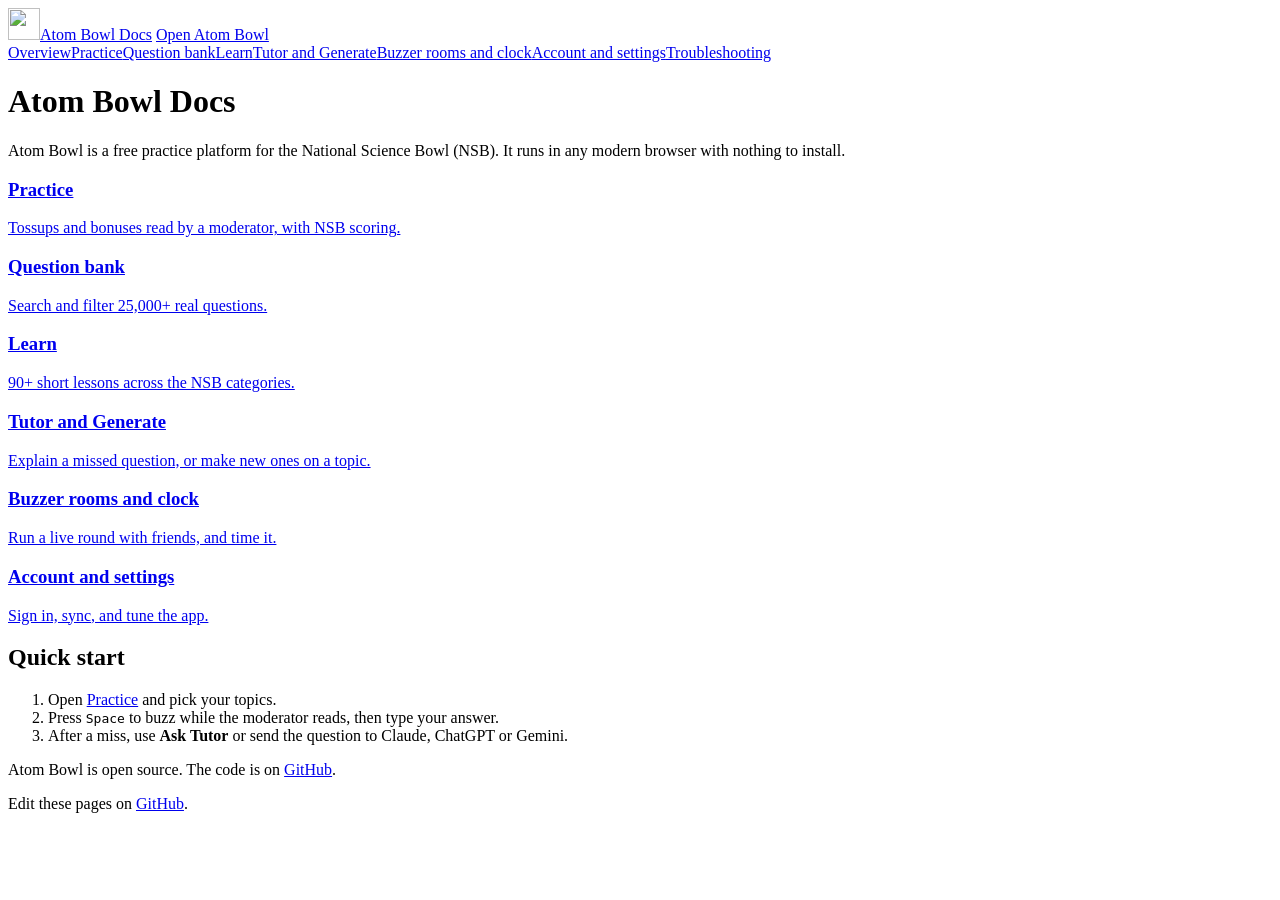
==== public/index.html @ 0a3c2a6e "Add the Atom Bowl Docs site A small static docs site for Cloudflare Pages: overview, practice, quest" ====
<!doctype html>
<html lang="en">
<head>
  <meta charset="utf-8">
  <meta name="viewport" content="width=device-width, initial-scale=1">
  <title>Atom Bowl Docs</title>
  <meta name="description" content="Everything you need to get started with Atom Bowl, the free National Science Bowl practice platform.">
  <link rel="icon" href="/favicon.png">
  <link rel="preconnect" href="https://fonts.googleapis.com">
  <link rel="preconnect" href="https://fonts.gstatic.com" crossorigin>
  <link href="https://fonts.googleapis.com/css2?family=Big+Shoulders+Display:wght@600;800&family=Schibsted+Grotesk:wght@400;500;600;700&display=swap" rel="stylesheet">
  <link rel="stylesheet" href="/style.css">
</head>
<body>
  <header class="bar">
    <a class="brand" href="/" aria-label="Atom Bowl Docs home"><img src="/images/logo.svg" alt="" width="32" height="32"><span>Atom Bowl Docs</span></a>
    <a class="open-app" href="https://atombowl.web.app">Open Atom Bowl</a>
  </header>
  <div class="layout">
    <nav class="side" aria-label="Documentation"><a href="/" aria-current="page">Overview</a><a href="/practice">Practice</a><a href="/question-bank">Question bank</a><a href="/learn">Learn</a><a href="/tutor-generate">Tutor and Generate</a><a href="/buzzer-rooms">Buzzer rooms and clock</a><a href="/account-settings">Account and settings</a><a href="/troubleshooting">Troubleshooting</a></nav>
    <main>
      <h1>Atom Bowl Docs</h1>

<p class="lead">Atom Bowl is a free practice platform for the National Science Bowl (NSB). It runs in any modern browser with nothing to install.</p>
<div class="cards">
  <a class="card" href="/practice"><h3>Practice</h3><p>Tossups and bonuses read by a moderator, with NSB scoring.</p></a>
  <a class="card" href="/question-bank"><h3>Question bank</h3><p>Search and filter 25,000+ real questions.</p></a>
  <a class="card" href="/learn"><h3>Learn</h3><p>90+ short lessons across the NSB categories.</p></a>
  <a class="card" href="/tutor-generate"><h3>Tutor and Generate</h3><p>Explain a missed question, or make new ones on a topic.</p></a>
  <a class="card" href="/buzzer-rooms"><h3>Buzzer rooms and clock</h3><p>Run a live round with friends, and time it.</p></a>
  <a class="card" href="/account-settings"><h3>Account and settings</h3><p>Sign in, sync, and tune the app.</p></a>
</div>
<h2>Quick start</h2>
<ol>
  <li>Open <a href="https://atombowl.web.app/practice-home">Practice</a> and pick your topics.</li>
  <li>Press <kbd>Space</kbd> to buzz while the moderator reads, then type your answer.</li>
  <li>After a miss, use <strong>Ask Tutor</strong> or send the question to Claude, ChatGPT or Gemini.</li>
</ol>
<p>Atom Bowl is open source. The code is on <a href="https://github.com/shankar-sachin/atombowl">GitHub</a>.</p>

      <footer>Edit these pages on <a href="https://github.com/shankar-sachin/atombowl-docs">GitHub</a>.</footer>
    </main>
  </div>
</body>
</html>
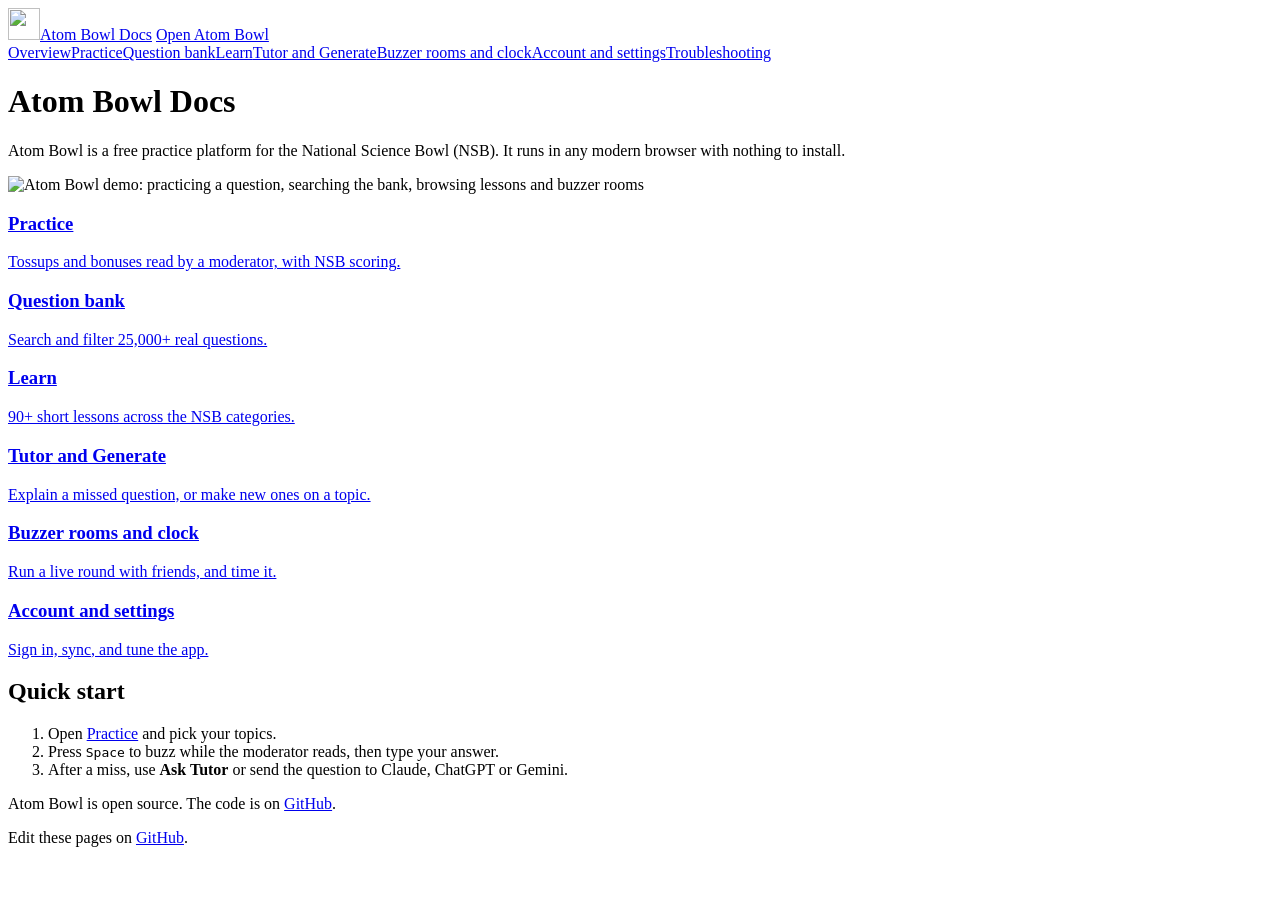
==== commit 05696dec: "Add a new demo GIF to the overview" ====
--- a/public/index.html
+++ b/public/index.html
@@ -5,7 +5,9 @@
   <meta name="viewport" content="width=device-width, initial-scale=1">
   <title>Atom Bowl Docs</title>
   <meta name="description" content="Everything you need to get started with Atom Bowl, the free National Science Bowl practice platform.">
-  <link rel="icon" href="/favicon.png">
+  <link rel="icon" type="image/svg+xml" href="/images/logo.svg">
+  <link rel="icon" type="image/png" href="/favicon.png">
+  <link rel="apple-touch-icon" href="/apple-touch-icon.png">
   <link rel="preconnect" href="https://fonts.googleapis.com">
   <link rel="preconnect" href="https://fonts.gstatic.com" crossorigin>
   <link href="https://fonts.googleapis.com/css2?family=Big+Shoulders+Display:wght@600;800&family=Schibsted+Grotesk:wght@400;500;600;700&display=swap" rel="stylesheet">
@@ -22,6 +24,7 @@
       <h1>Atom Bowl Docs</h1>
 
 <p class="lead">Atom Bowl is a free practice platform for the National Science Bowl (NSB). It runs in any modern browser with nothing to install.</p>
+<img class="demo" src="/demo.gif" alt="Atom Bowl demo: practicing a question, searching the bank, browsing lessons and buzzer rooms" width="1568" height="730">
 <div class="cards">
   <a class="card" href="/practice"><h3>Practice</h3><p>Tossups and bonuses read by a moderator, with NSB scoring.</p></a>
   <a class="card" href="/question-bank"><h3>Question bank</h3><p>Search and filter 25,000+ real questions.</p></a>
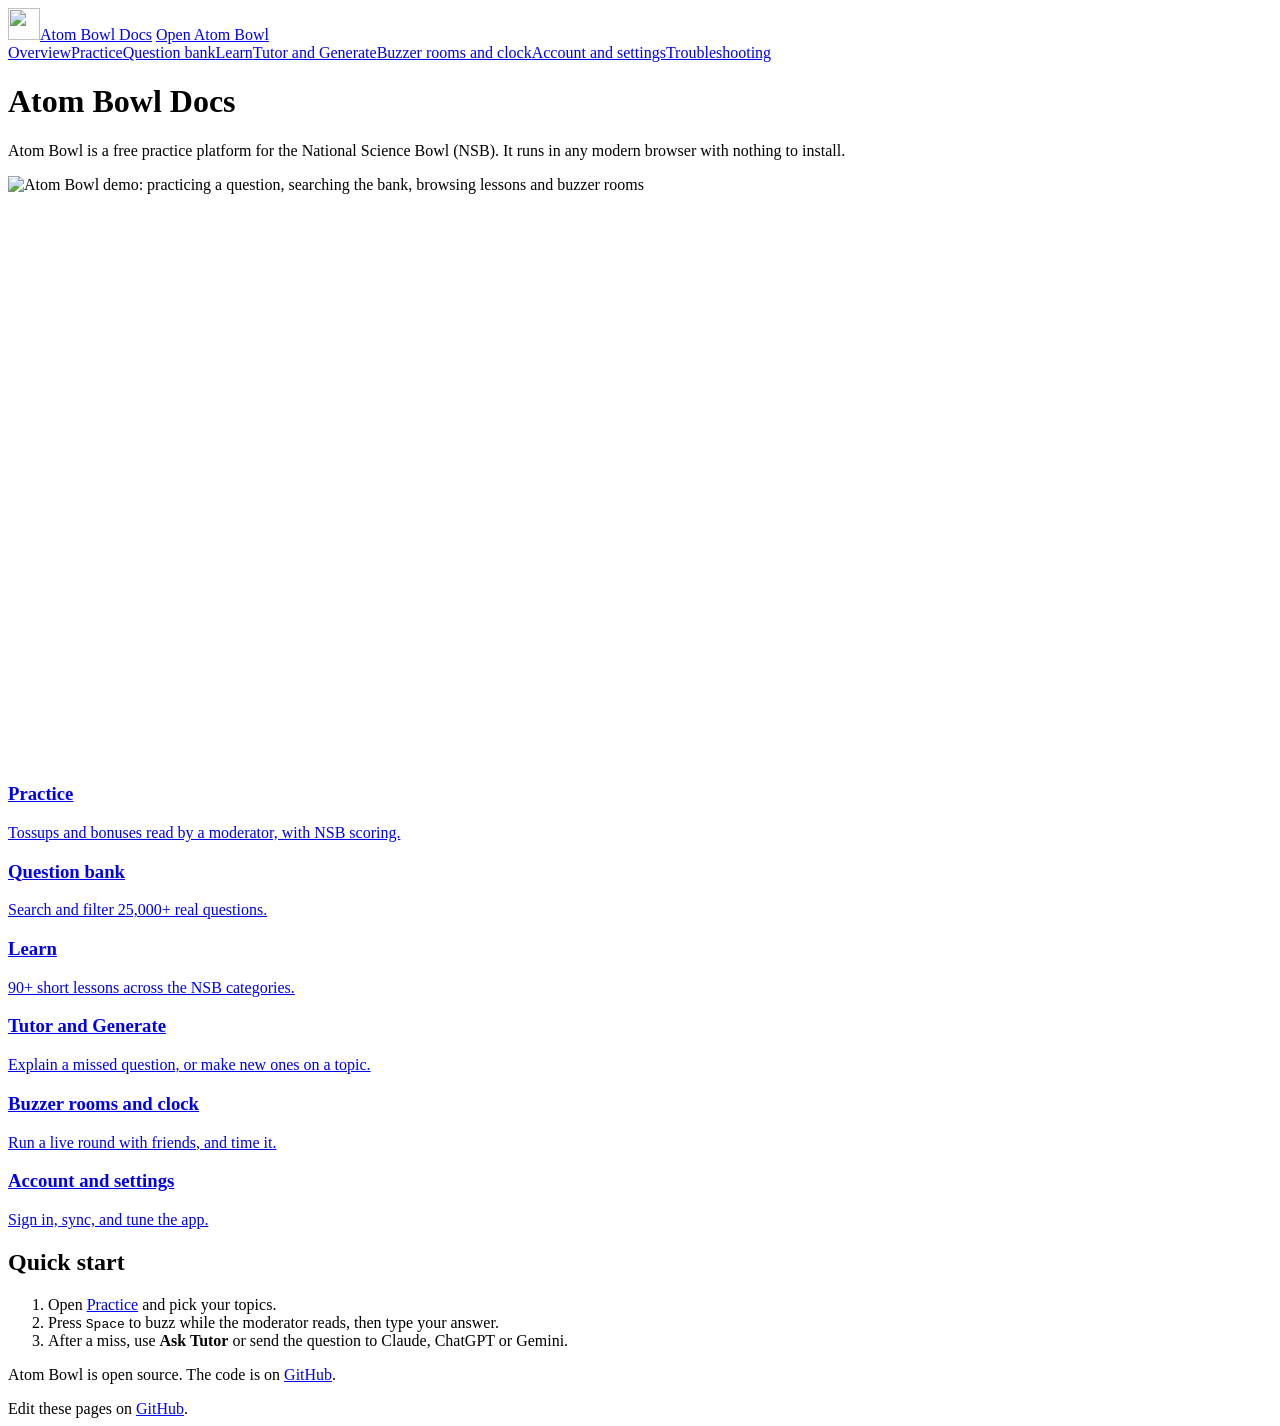
==== commit cb683e7d: "Fix the overview demo overflowing the page; revalidate the stylesheet" ====
--- a/public/index.html
+++ b/public/index.html
@@ -11,7 +11,7 @@
   <link rel="preconnect" href="https://fonts.googleapis.com">
   <link rel="preconnect" href="https://fonts.gstatic.com" crossorigin>
   <link href="https://fonts.googleapis.com/css2?family=Big+Shoulders+Display:wght@600;800&family=Schibsted+Grotesk:wght@400;500;600;700&display=swap" rel="stylesheet">
-  <link rel="stylesheet" href="/style.css">
+  <link rel="stylesheet" href="/style.css?v=2">
 </head>
 <body>
   <header class="bar">
@@ -24,7 +24,7 @@
       <h1>Atom Bowl Docs</h1>
 
 <p class="lead">Atom Bowl is a free practice platform for the National Science Bowl (NSB). It runs in any modern browser with nothing to install.</p>
-<img class="demo" src="/demo.gif" alt="Atom Bowl demo: practicing a question, searching the bank, browsing lessons and buzzer rooms" width="1568" height="730">
+<img class="demo" style="display:block;width:100%;max-width:100%;height:auto" src="/demo.gif" alt="Atom Bowl demo: practicing a question, searching the bank, browsing lessons and buzzer rooms" width="1568" height="730">
 <div class="cards">
   <a class="card" href="/practice"><h3>Practice</h3><p>Tossups and bonuses read by a moderator, with NSB scoring.</p></a>
   <a class="card" href="/question-bank"><h3>Question bank</h3><p>Search and filter 25,000+ real questions.</p></a>
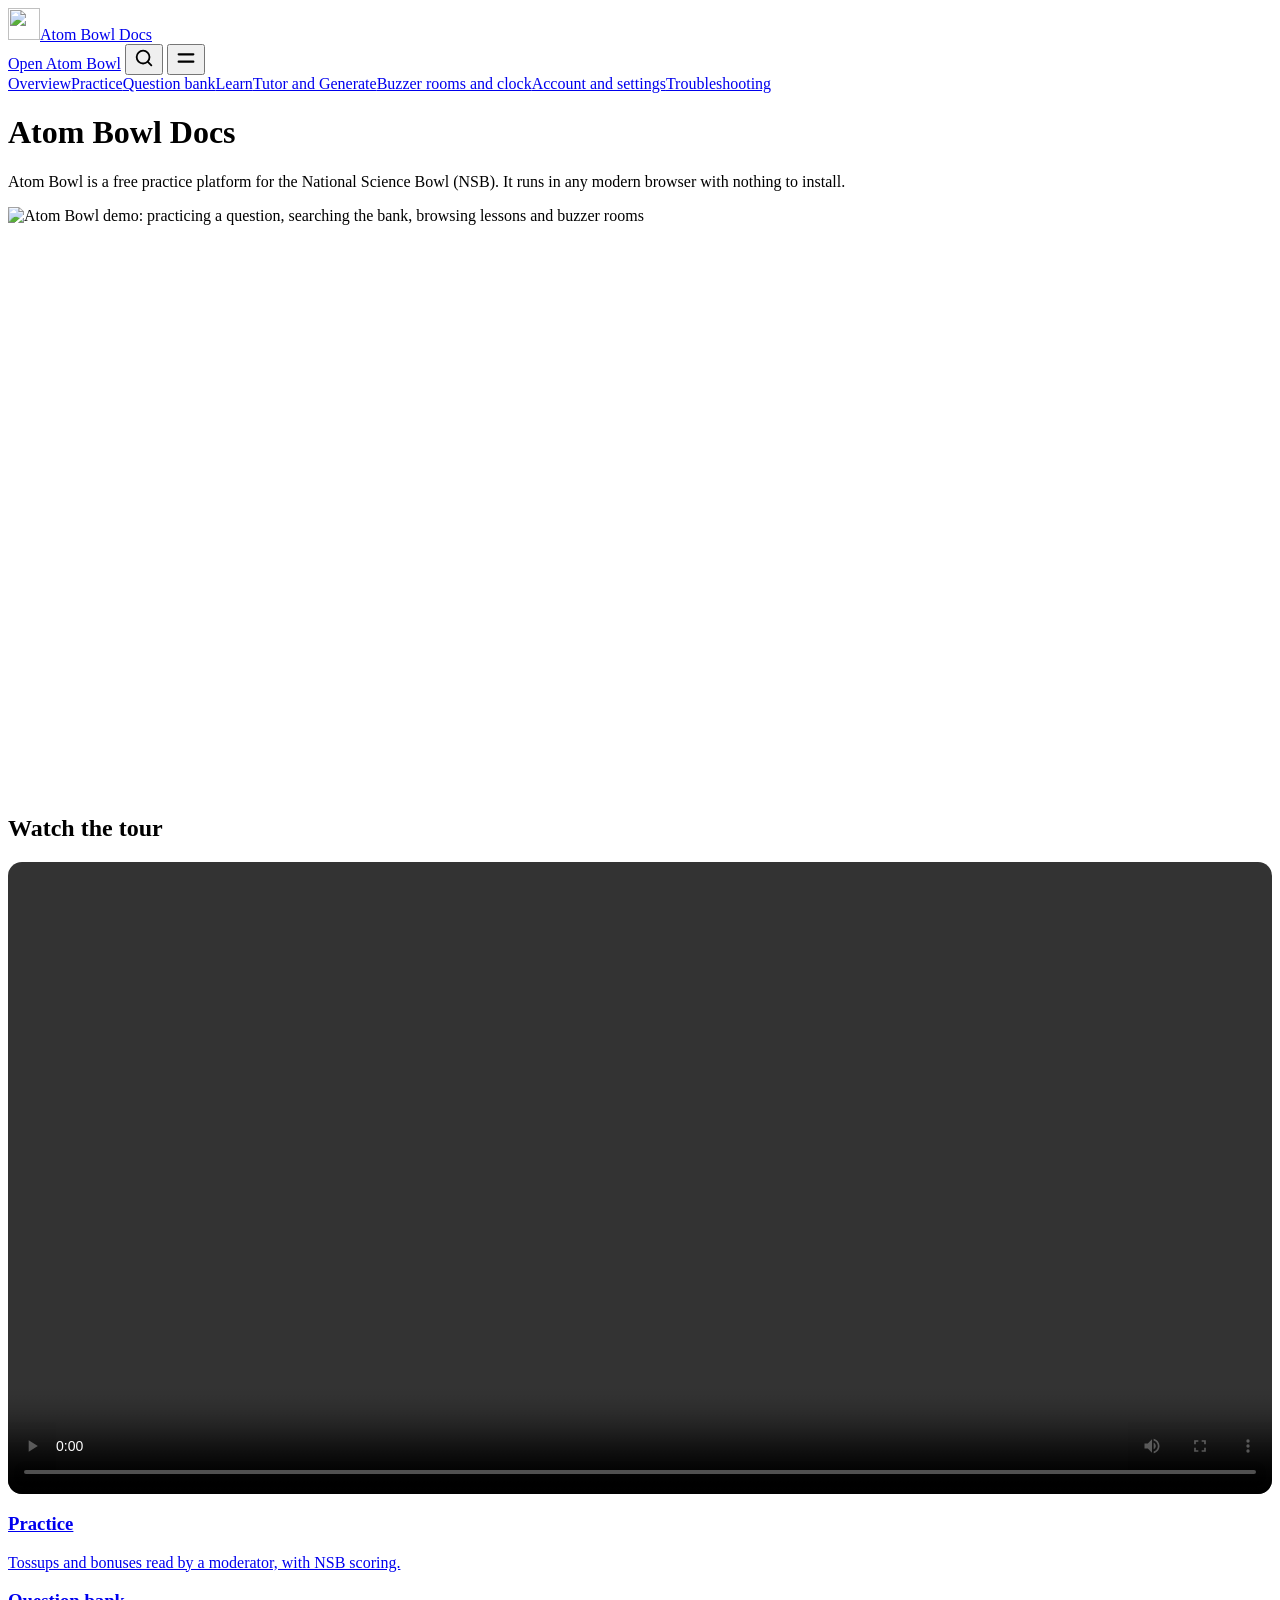
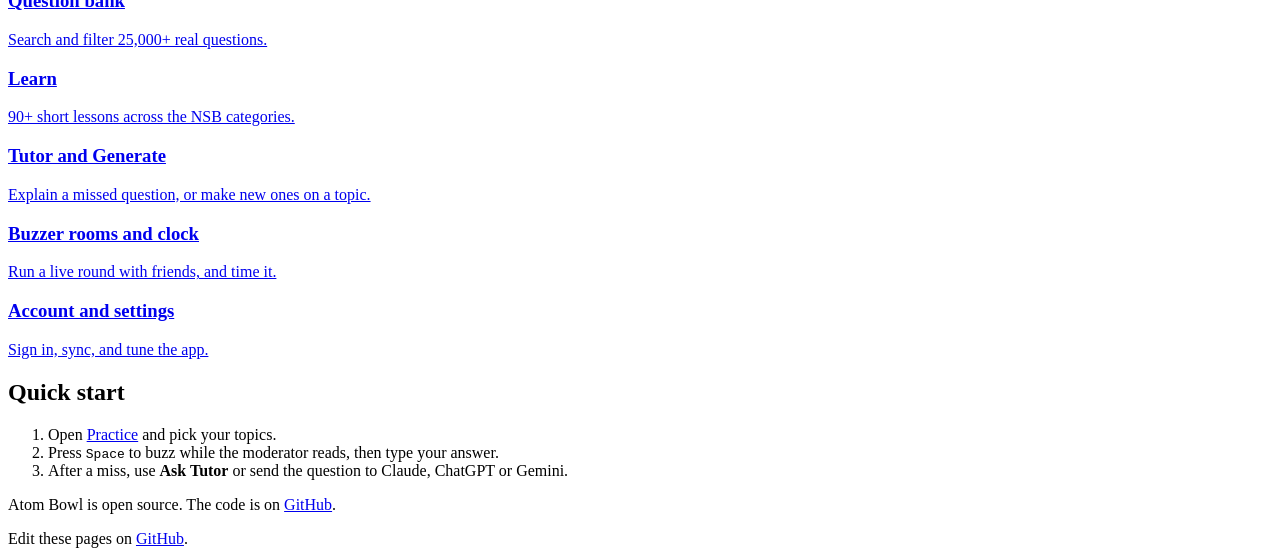
==== commit a326c9f4: "Mobile layout with menu, On this page bar and search; explainer video; CONTRIBUTING.md" ====
--- a/public/index.html
+++ b/public/index.html
@@ -11,20 +11,29 @@
   <link rel="preconnect" href="https://fonts.googleapis.com">
   <link rel="preconnect" href="https://fonts.gstatic.com" crossorigin>
   <link href="https://fonts.googleapis.com/css2?family=Big+Shoulders+Display:wght@600;800&family=Schibsted+Grotesk:wght@400;500;600;700&display=swap" rel="stylesheet">
-  <link rel="stylesheet" href="/style.css?v=2">
+  <link rel="stylesheet" href="/style.css?v=4">
 </head>
 <body>
   <header class="bar">
     <a class="brand" href="/" aria-label="Atom Bowl Docs home"><img src="/images/logo.svg" alt="" width="32" height="32"><span>Atom Bowl Docs</span></a>
-    <a class="open-app" href="https://atombowl.web.app">Open Atom Bowl</a>
+    <div class="bar-actions">
+      <a class="open-app" href="https://atombowl.web.app">Open Atom Bowl</a>
+      <button class="icon-btn" id="searchBtn" type="button" aria-label="Search the docs"><svg width="22" height="22" viewBox="0 0 24 24" fill="none" stroke="currentColor" stroke-width="2" stroke-linecap="round" stroke-linejoin="round"><circle cx="11" cy="11" r="7"/><path d="m20 20-3.5-3.5"/></svg></button>
+      <button class="menu-btn" id="menuBtn" type="button" aria-label="Menu" aria-expanded="false" aria-controls="docNav"><svg width="22" height="22" viewBox="0 0 24 24" fill="none" stroke="currentColor" stroke-width="2.4" stroke-linecap="round"><path d="M4 8h16M4 16h16"/></svg></button>
+    </div>
   </header>
   <div class="layout">
-    <nav class="side" aria-label="Documentation"><a href="/" aria-current="page">Overview</a><a href="/practice">Practice</a><a href="/question-bank">Question bank</a><a href="/learn">Learn</a><a href="/tutor-generate">Tutor and Generate</a><a href="/buzzer-rooms">Buzzer rooms and clock</a><a href="/account-settings">Account and settings</a><a href="/troubleshooting">Troubleshooting</a></nav>
+    <nav class="side" id="docNav" aria-label="Documentation"><a href="/" aria-current="page">Overview</a><a href="/practice">Practice</a><a href="/question-bank">Question bank</a><a href="/learn">Learn</a><a href="/tutor-generate">Tutor and Generate</a><a href="/buzzer-rooms">Buzzer rooms and clock</a><a href="/account-settings">Account and settings</a><a href="/troubleshooting">Troubleshooting</a></nav>
     <main>
       <h1>Atom Bowl Docs</h1>
 
 <p class="lead">Atom Bowl is a free practice platform for the National Science Bowl (NSB). It runs in any modern browser with nothing to install.</p>
 <img class="demo" style="display:block;width:100%;max-width:100%;height:auto" src="/demo.gif" alt="Atom Bowl demo: practicing a question, searching the bank, browsing lessons and buzzer rooms" width="1568" height="730">
+<h2>Watch the tour</h2>
+<video class="tour" controls preload="metadata" playsinline width="1920" height="1080" style="display:block;width:100%;height:auto;border:1px solid var(--rule);border-radius:14px">
+  <source src="/explainer.mp4" type="video/mp4">
+  Your browser can't play this video. <a href="/explainer.mp4">Download it</a>.
+</video>
 <div class="cards">
   <a class="card" href="/practice"><h3>Practice</h3><p>Tossups and bonuses read by a moderator, with NSB scoring.</p></a>
   <a class="card" href="/question-bank"><h3>Question bank</h3><p>Search and filter 25,000+ real questions.</p></a>
@@ -44,5 +53,6 @@
       <footer>Edit these pages on <a href="https://github.com/shankar-sachin/atombowl-docs">GitHub</a>.</footer>
     </main>
   </div>
+  <script src="/docs.js?v=2" defer></script>
 </body>
 </html>
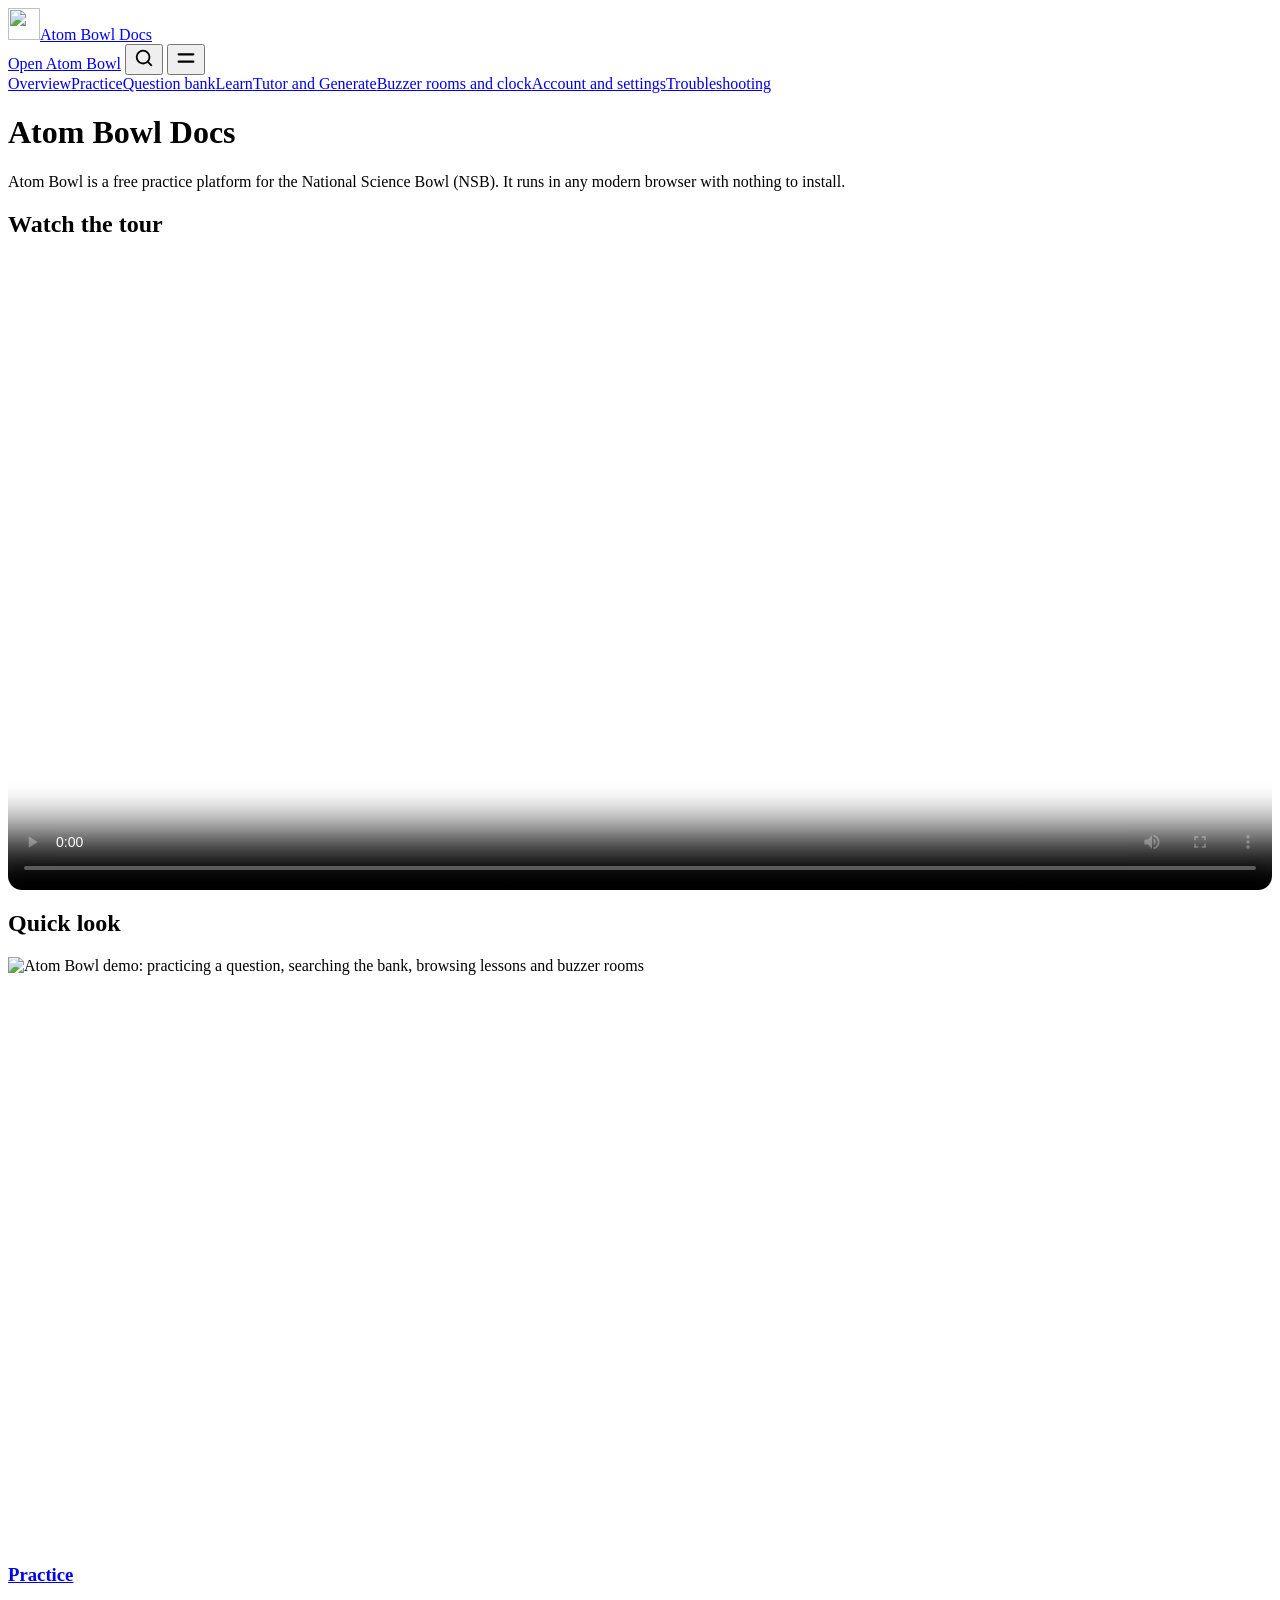
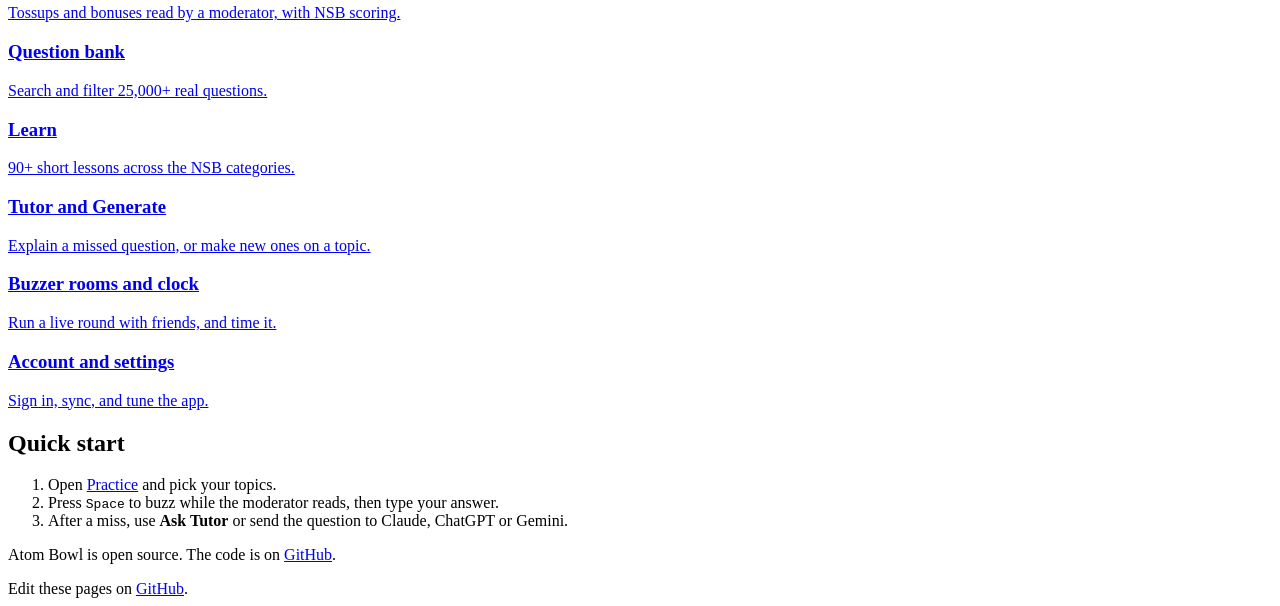
==== commit 2ba0c67d: "Put the tour above the demo; add the tour to the README" ====
--- a/public/index.html
+++ b/public/index.html
@@ -5,7 +5,7 @@
   <meta name="viewport" content="width=device-width, initial-scale=1">
   <title>Atom Bowl Docs</title>
   <meta name="description" content="Everything you need to get started with Atom Bowl, the free National Science Bowl practice platform.">
-  <link rel="icon" type="image/svg+xml" href="/images/logo.svg">
+  <link rel="icon" type="image/svg+xml" href="/images/favicon.svg">
   <link rel="icon" type="image/png" href="/favicon.png">
   <link rel="apple-touch-icon" href="/apple-touch-icon.png">
   <link rel="preconnect" href="https://fonts.googleapis.com">
@@ -28,12 +28,13 @@
       <h1>Atom Bowl Docs</h1>
 
 <p class="lead">Atom Bowl is a free practice platform for the National Science Bowl (NSB). It runs in any modern browser with nothing to install.</p>
-<img class="demo" style="display:block;width:100%;max-width:100%;height:auto" src="/demo.gif" alt="Atom Bowl demo: practicing a question, searching the bank, browsing lessons and buzzer rooms" width="1568" height="730">
 <h2>Watch the tour</h2>
-<video class="tour" controls preload="metadata" playsinline width="1920" height="1080" style="display:block;width:100%;height:auto;border:1px solid var(--rule);border-radius:14px">
+<video class="tour" poster="/tour-thumb.jpg" controls preload="metadata" playsinline width="1920" height="1080" style="display:block;width:100%;height:auto;border:1px solid var(--rule);border-radius:14px">
   <source src="/explainer.mp4" type="video/mp4">
   Your browser can't play this video. <a href="/explainer.mp4">Download it</a>.
 </video>
+<h2>Quick look</h2>
+<img class="demo" style="display:block;width:100%;max-width:100%;height:auto" src="/demo.gif" alt="Atom Bowl demo: practicing a question, searching the bank, browsing lessons and buzzer rooms" width="1568" height="730">
 <div class="cards">
   <a class="card" href="/practice"><h3>Practice</h3><p>Tossups and bonuses read by a moderator, with NSB scoring.</p></a>
   <a class="card" href="/question-bank"><h3>Question bank</h3><p>Search and filter 25,000+ real questions.</p></a>
